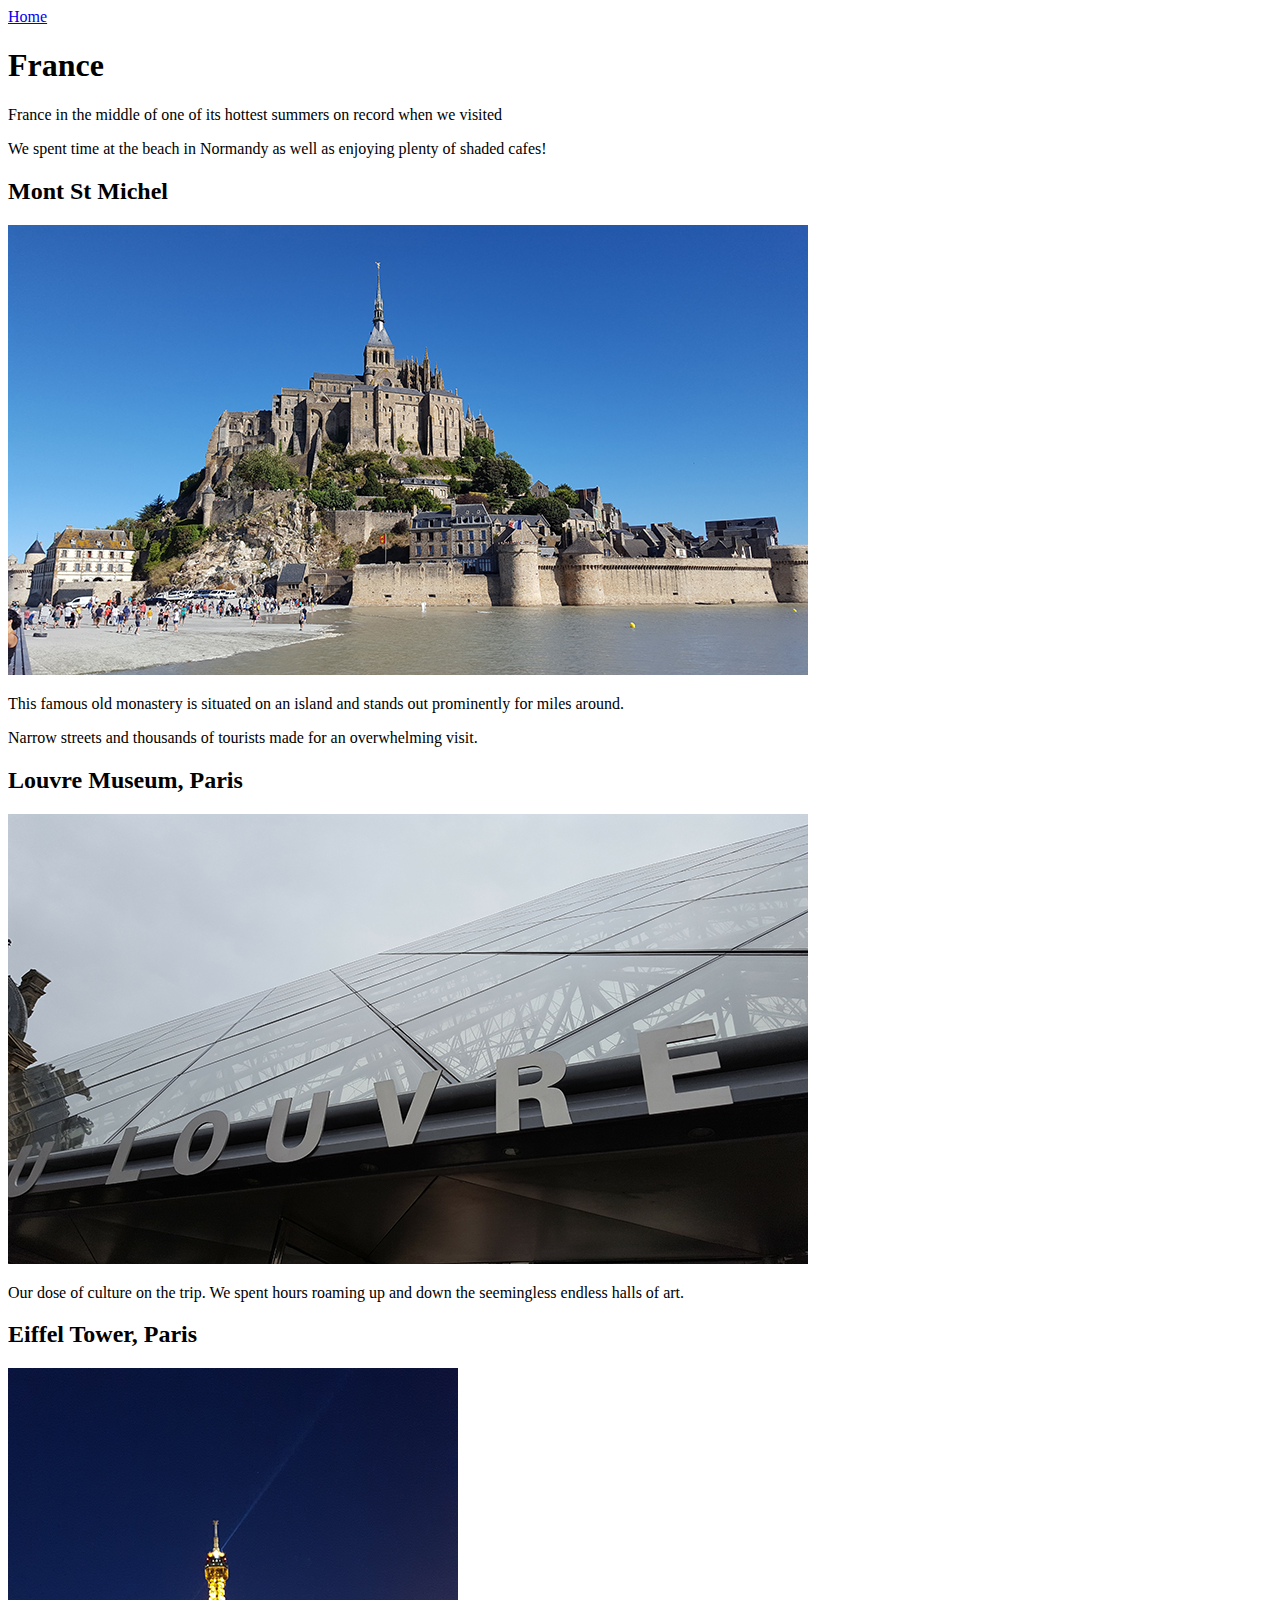
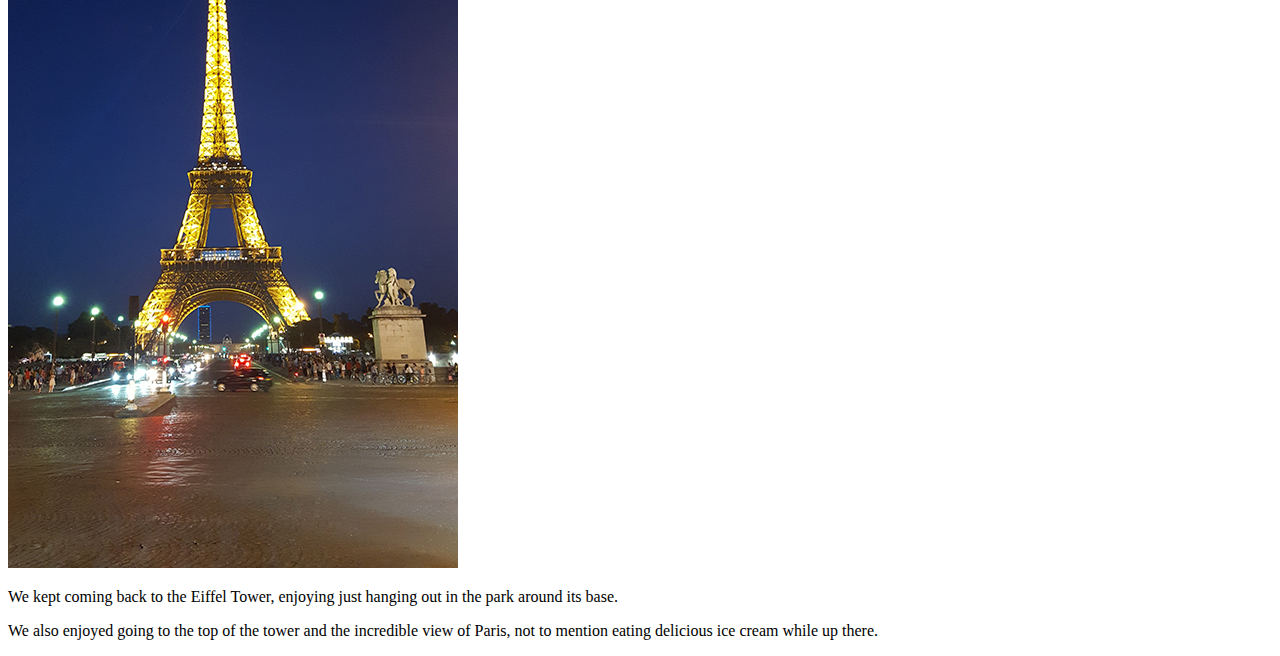
==== Europe/france.html @ 97ad9777 "Website completed" ====
<!DOCTYPE html>

<html>
    <head>
        <a href="index.html">Home</a>
        <title>France</title>
        <h1>France</h1>
    </head>

    <body>
    <p>France in the middle of one of its hottest summers on record when we visited</p>
    <p>We spent time at the beach in Normandy as well as enjoying plenty of shaded cafes!</p>

    <h2>Mont St Michel</h2>
    <img src="images/montstmichel.jpg" alt="Mont St Michel"/>
    <p>This famous old monastery is situated on an island and stands out prominently for miles around.</p>
    <p>Narrow streets and thousands of tourists made for an overwhelming visit.</p>
    
    <h2>Louvre Museum, Paris</h2>
    <img src="images/louvre.jpg" alt="Louvre Museum"/>
    <p>Our dose of culture on the trip. We spent hours roaming up and down the seemingless endless halls of art.</p>

    <h2>Eiffel Tower, Paris</h2>
    <img src="images/eiffel.jpg" alt="Eiffel Tower"/>
    <p>We kept coming back to the Eiffel Tower, enjoying just hanging out in the park around its base.</p>
    <p>We also enjoyed going to the top of the tower and the incredible view of Paris, not to mention eating delicious ice cream while up there.</p>



    </body>
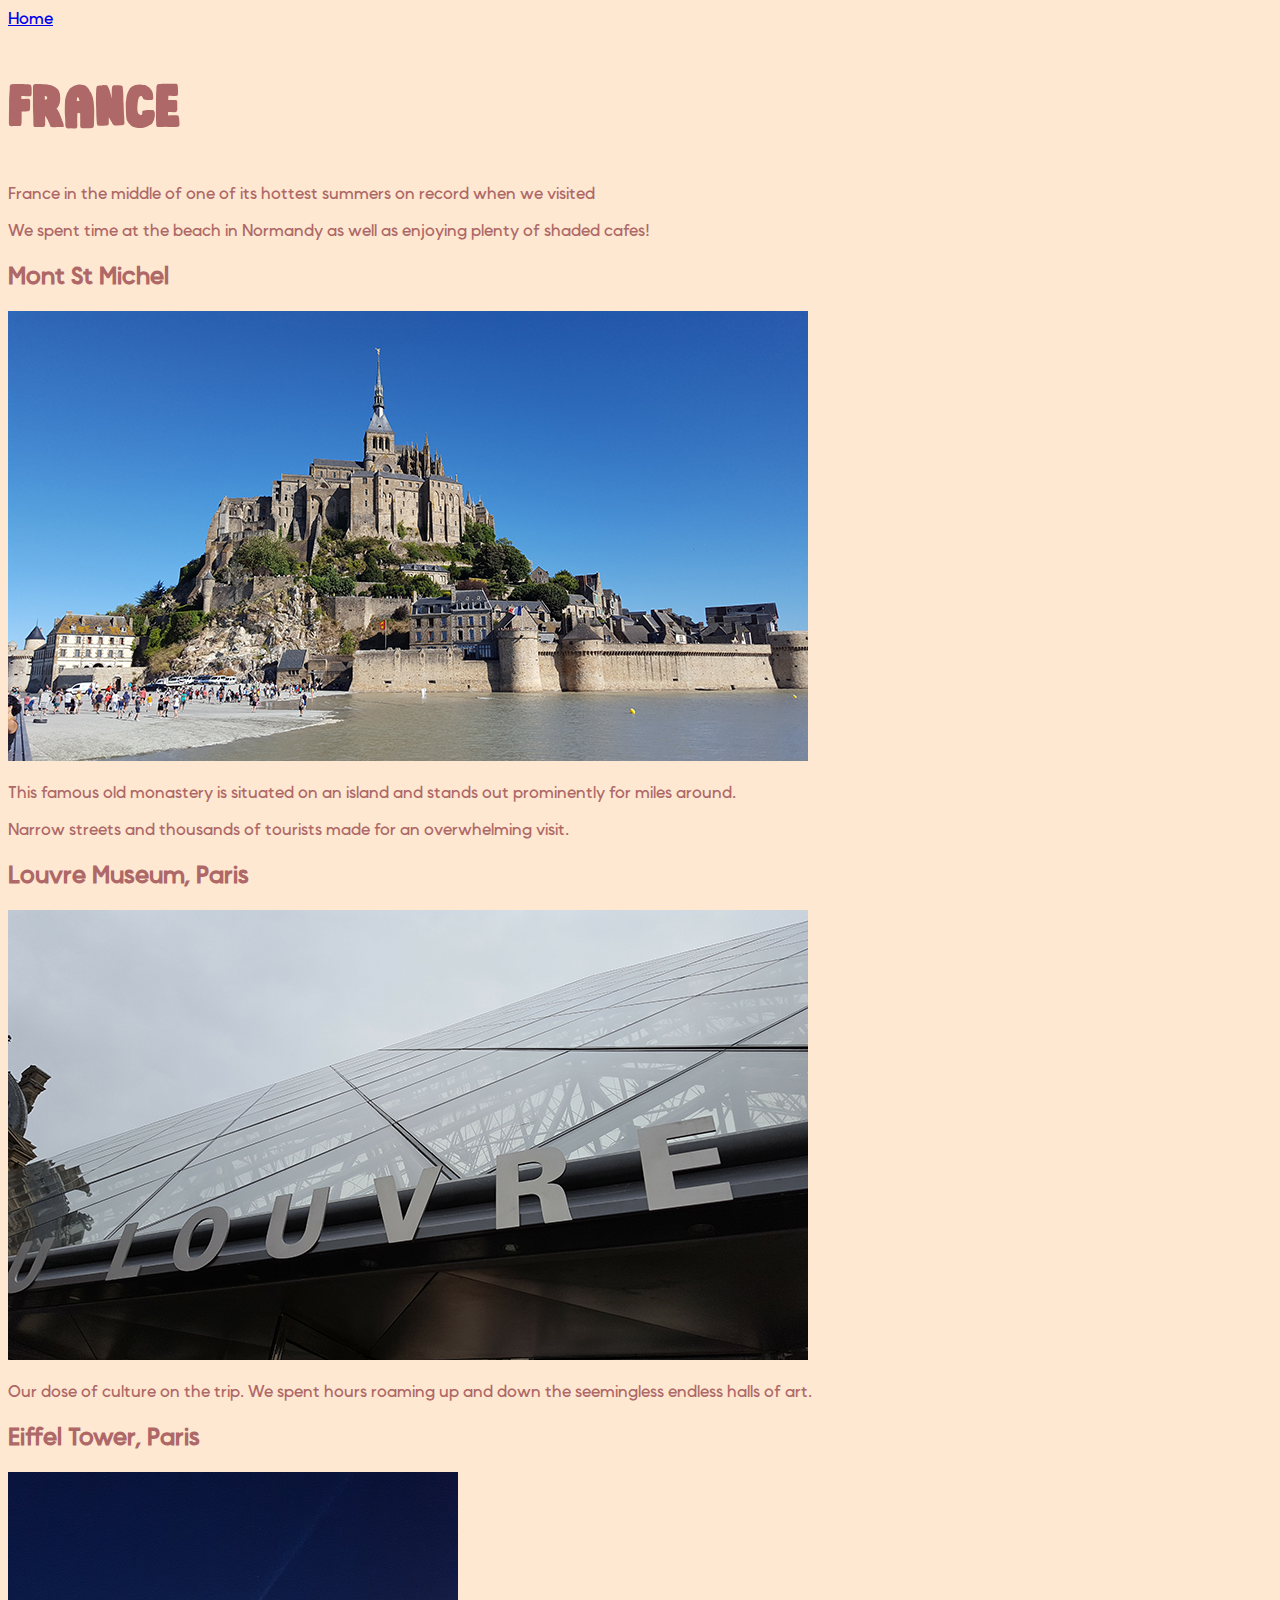
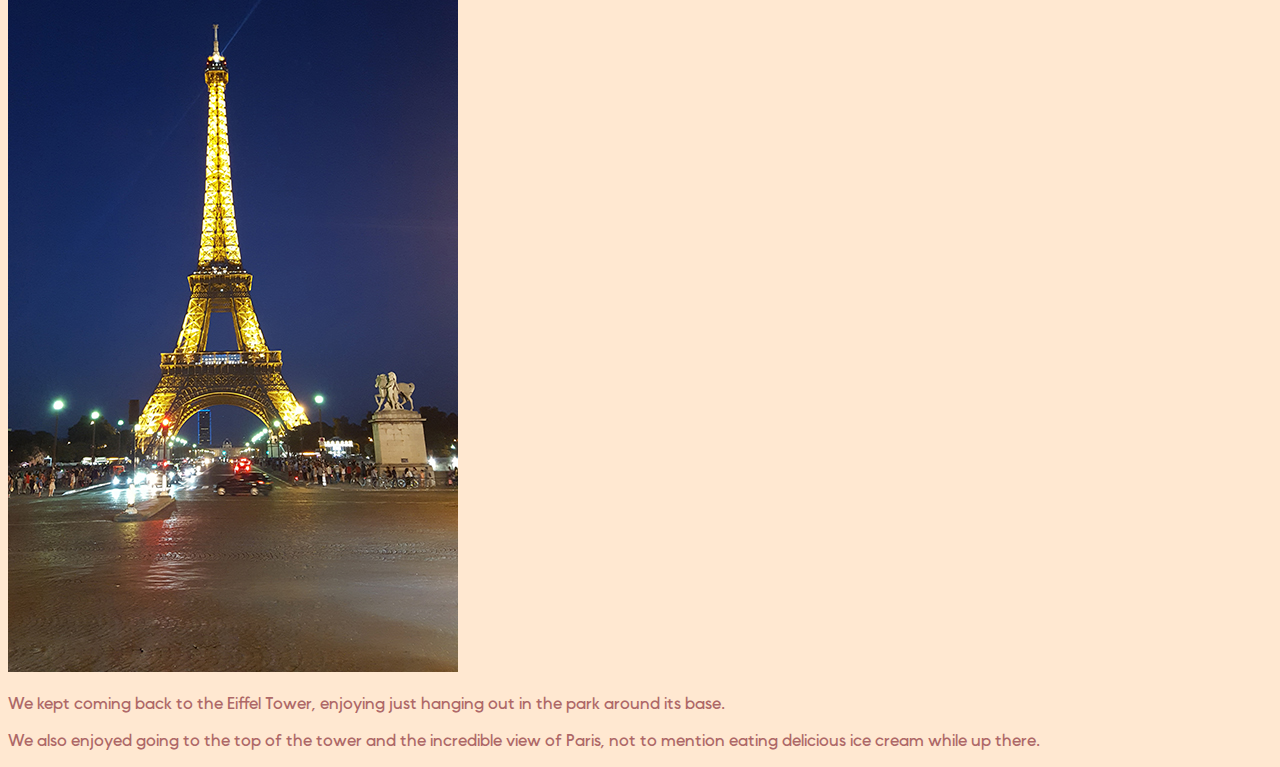
==== commit e25cadc3: "Lots of stuff" ====
--- a/Europe/france.html
+++ b/Europe/france.html
@@ -5,6 +5,7 @@
         <a href="index.html">Home</a>
         <title>France</title>
         <h1>France</h1>
+        <link rel="stylesheet" href="styles.css">
     </head>
 
     <body>
--- a/Europe/styles.css
+++ b/Europe/styles.css
@@ -0,0 +1,38 @@
+@font-face {
+    font-family: Sunshine;
+    src: url(sunshineformulaDEMO.otf);
+}
+
+@font-face {
+    font-family: Sans;
+    src: url(MADEOkineSansPERSONALUSE-Regular.otf);
+}
+
+
+body {
+    background-color: rgb(255, 232, 209);
+    font-family: Sans;
+    color: rgb(174, 104, 104);
+    
+    /* background-image: url("websiteimagine.jpg");
+    background-repeat: no-repeat;
+    background-size:cover; */
+}
+h1 {
+    font-family: Sunshine;
+    font-size: 45pt;
+    color: rgb(174, 104, 104);}
+
+
+
+
+/* Links */
+a:link {
+color:
+}
+a:visited {
+
+}
+a:hover {
+
+}